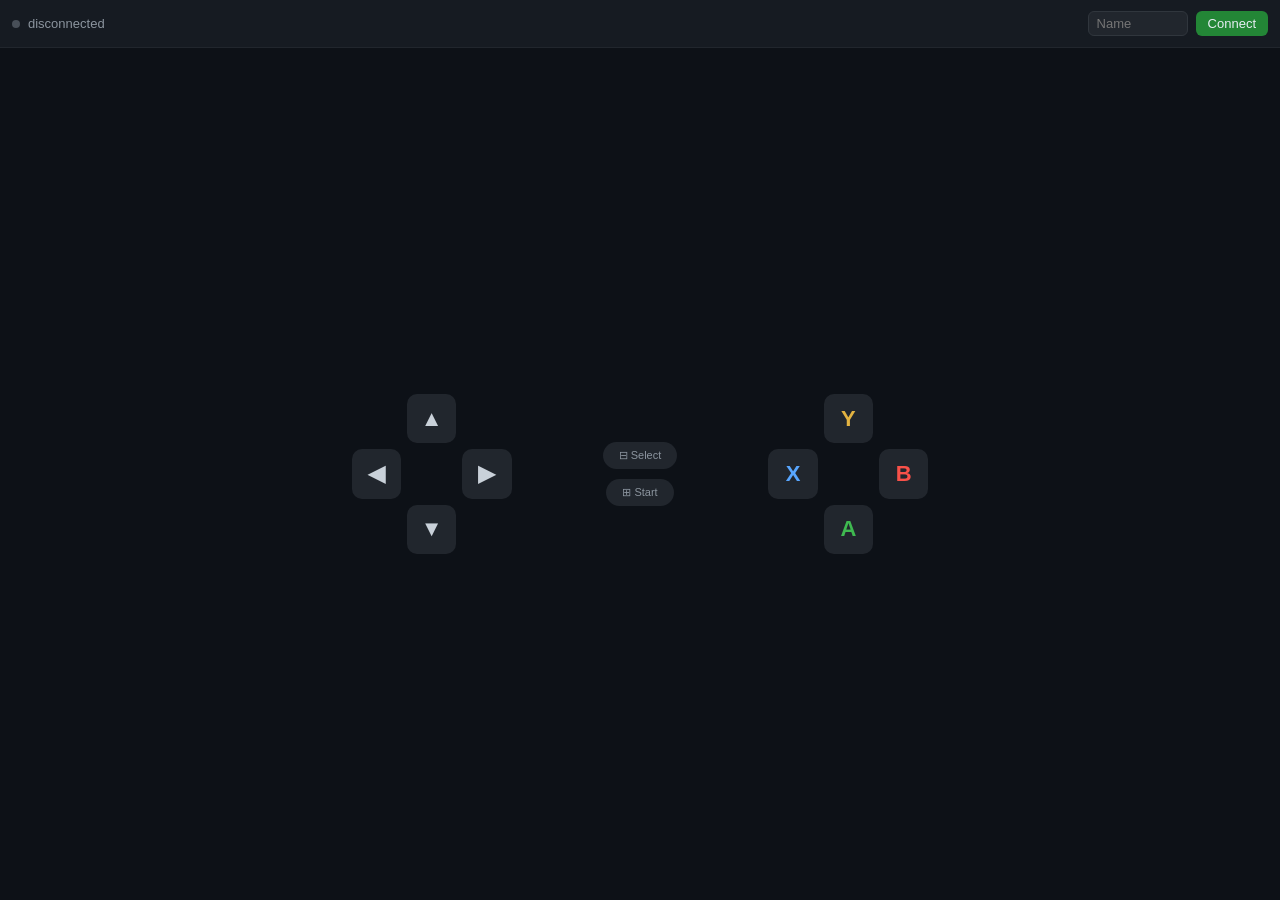
==== crates/web/static/index.html @ 0af7d1d8 "feat: initial structure for qpad" ====
<!doctype html>
<html lang="en">
    <head>
        <meta charset="utf-8" />
        <meta name="viewport" content="width=device-width, initial-scale=1.0, user-scalable=no" />
        <title>qpad</title>
        <style>
            *,
            *::before,
            *::after {
                box-sizing: border-box;
                margin: 0;
                padding: 0;
            }

            html,
            body {
                height: 100%;
                overflow: hidden;
                background: #0d1117;
                color: #e6edf3;
                font-family: -apple-system, BlinkMacSystemFont, "Segoe UI", sans-serif;
                touch-action: none;
                user-select: none;
                -webkit-user-select: none;
            }

            /* ── Status bar ─────────────────────────────────────────────────────────── */

            #bar {
                display: flex;
                align-items: center;
                gap: 8px;
                padding: 0 12px;
                height: 48px;
                background: #161b22;
                border-bottom: 1px solid #21262d;
            }
            #dot {
                width: 8px;
                height: 8px;
                border-radius: 50%;
                background: #484f58;
                flex-shrink: 0;
                transition: background 200ms;
            }
            #dot.on {
                background: #3fb950;
            }
            #bar-label {
                flex: 1;
                font-size: 13px;
                color: #8b949e;
            }
            #name {
                background: #21262d;
                border: 1px solid #30363d;
                color: #e6edf3;
                padding: 4px 8px;
                border-radius: 6px;
                font-size: 13px;
                width: 100px;
            }
            #name:focus {
                outline: none;
                border-color: #388bfd;
            }
            #btn-connect {
                background: #238636;
                border: none;
                color: #e6edf3;
                padding: 5px 12px;
                border-radius: 6px;
                font-size: 13px;
                cursor: pointer;
                white-space: nowrap;
                -webkit-tap-highlight-color: transparent;
            }
            #btn-connect.off {
                background: #21262d;
                color: #8b949e;
                cursor: default;
            }

            /* ── Gamepad layout ─────────────────────────────────────────────────────── */

            #pad {
                display: flex;
                align-items: center;
                justify-content: space-around;
                padding: 16px;
                height: calc(100vh - 48px);
                max-width: 700px;
                margin: 0 auto;
            }

            /* 3×3 grid used for both d-pad and face buttons */
            .cluster {
                display: grid;
                grid-template:
                    ".  u  ." 1fr
                    "l  c  r" 1fr
                    ".  d  ." 1fr
                    / 1fr 1fr 1fr;
                gap: 6px;
                width: min(42vw, 160px);
                height: min(42vw, 160px);
            }
            .g-u {
                grid-area: u;
            }
            .g-d {
                grid-area: d;
            }
            .g-l {
                grid-area: l;
            }
            .g-r {
                grid-area: r;
            }

            .pad-btn {
                border: none;
                border-radius: 10px;
                display: flex;
                align-items: center;
                justify-content: center;
                font-size: clamp(16px, 4vw, 22px);
                font-weight: 700;
                background: #21262d;
                color: #c9d1d9;
                cursor: pointer;
                -webkit-tap-highlight-color: transparent;
                transition:
                    background 60ms,
                    transform 60ms;
            }
            .pad-btn.active {
                background: #388bfd;
                transform: scale(0.92);
            }

            /* face-button accent colours */
            .c-a {
                color: #3fb950;
            }
            .c-b {
                color: #f85149;
            }
            .c-x {
                color: #58a6ff;
            }
            .c-y {
                color: #e3b341;
            }

            /* ── Centre buttons (Start / Select) ─────────────────────────────────── */

            #mid {
                display: flex;
                flex-direction: column;
                align-items: center;
                gap: 10px;
            }
            .sys-btn {
                background: #21262d;
                border: none;
                border-radius: 16px;
                color: #8b949e;
                font-size: 11px;
                padding: 7px 16px;
                cursor: pointer;
                -webkit-tap-highlight-color: transparent;
                transition: background 60ms;
            }
            .sys-btn.active {
                background: #388bfd;
                color: #e6edf3;
            }
        </style>
    </head>
    <body>
        <div id="bar">
            <span id="dot"></span>
            <span id="bar-label">disconnected</span>
            <input id="name" type="text" placeholder="Name" maxlength="24" />
            <button id="btn-connect">Connect</button>
        </div>

        <div id="pad">
            <!-- Left cluster: D-pad -->
            <div class="cluster" role="group" aria-label="D-pad">
                <button class="pad-btn g-u" data-bit="64" aria-label="Up">▲</button>
                <button class="pad-btn g-d" data-bit="128" aria-label="Down">▼</button>
                <button class="pad-btn g-l" data-bit="256" aria-label="Left">◀</button>
                <button class="pad-btn g-r" data-bit="512" aria-label="Right">▶</button>
            </div>

            <!-- Centre: Select / Start -->
            <div id="mid">
                <button class="sys-btn" data-bit="32" aria-label="Select">⊟ Select</button>
                <button class="sys-btn" data-bit="16" aria-label="Start">⊞ Start</button>
            </div>

            <!-- Right cluster: face buttons (Xbox layout) -->
            <!--   Y(top) / X(left) A(bottom) B(right)      -->
            <div class="cluster" role="group" aria-label="Face buttons">
                <button class="pad-btn g-u c-y" data-bit="4" aria-label="Y">Y</button>
                <button class="pad-btn g-d c-a" data-bit="1" aria-label="A">A</button>
                <button class="pad-btn g-l c-x" data-bit="8" aria-label="X">X</button>
                <button class="pad-btn g-r c-b" data-bit="2" aria-label="B">B</button>
            </div>
        </div>

        <script>
            (function () {
                "use strict";

                // ── DOM refs ──────────────────────────────────────────────────────────────
                const dot = document.getElementById("dot");
                const barLabel = document.getElementById("bar-label");
                const nameEl = document.getElementById("name");
                const connectBtn = document.getElementById("btn-connect");
                const allBtns = [...document.querySelectorAll("[data-bit]")];

                // ── State ─────────────────────────────────────────────────────────────────
                let ws = null;
                let clientId = crypto.randomUUID();
                let seq = 0;
                let buttons = 0; // current bitmask of pressed buttons

                // ── Status helpers ────────────────────────────────────────────────────────
                function setStatus(text, on) {
                    barLabel.textContent = text;
                    dot.className = on ? "on" : "";
                }

                // ── Input sending ─────────────────────────────────────────────────────────
                function sendInput() {
                    if (!ws || ws.readyState !== WebSocket.OPEN) return;
                    ws.send(
                        JSON.stringify({
                            Input: {
                                client_id: clientId,
                                seq: ++seq,
                                buttons,
                                axes: [],
                                ts_millis: Date.now(),
                            },
                        }),
                    );
                }

                // ── Button wiring (pointer events for unified mouse + touch) ──────────────
                allBtns.forEach(function (btn) {
                    var bit = Number(btn.dataset.bit);

                    function press(e) {
                        e.preventDefault();
                        buttons |= bit;
                        btn.classList.add("active");
                        sendInput();
                    }
                    function release(e) {
                        e.preventDefault();
                        if (!(buttons & bit)) return; // already released
                        buttons &= ~bit;
                        btn.classList.remove("active");
                        sendInput();
                    }

                    btn.addEventListener("pointerdown", press);
                    btn.addEventListener("pointerup", release);
                    btn.addEventListener("pointerleave", release);
                    btn.addEventListener("pointercancel", release);
                });

                // ── WebSocket connection ──────────────────────────────────────────────────
                function connect() {
                    if (ws) return;

                    var scheme = location.protocol === "https:" ? "wss" : "ws";
                    var url = scheme + "://" + location.host + "/ws";

                    ws = new WebSocket(url);

                    ws.onopen = function () {
                        setStatus("connected", true);
                        connectBtn.className = "off";
                        connectBtn.textContent = "Connected";
                        ws.send(
                            JSON.stringify({
                                Register: {
                                    client_id: clientId,
                                    name: nameEl.value.trim() || "player",
                                },
                            }),
                        );
                    };

                    ws.onclose = function () {
                        setStatus("disconnected", false);
                        connectBtn.className = "";
                        connectBtn.textContent = "Connect";
                        // Release any held buttons on disconnect.
                        buttons = 0;
                        allBtns.forEach(function (b) {
                            b.classList.remove("active");
                        });
                        ws = null;
                    };

                    ws.onerror = function () {
                        setStatus("connection error", false);
                    };

                    // Server sends roster updates; ignore them on the controller page.
                    ws.onmessage = function () {};
                }

                connectBtn.addEventListener("click", connect);
                nameEl.addEventListener("keydown", function (e) {
                    if (e.key === "Enter") connect();
                });

                // Auto-connect when the page is opened via QR scan (?s=<sessionId>).
                if (new URLSearchParams(location.search).get("s")) {
                    setTimeout(connect, 200);
                }
            })();
        </script>
    </body>
</html>
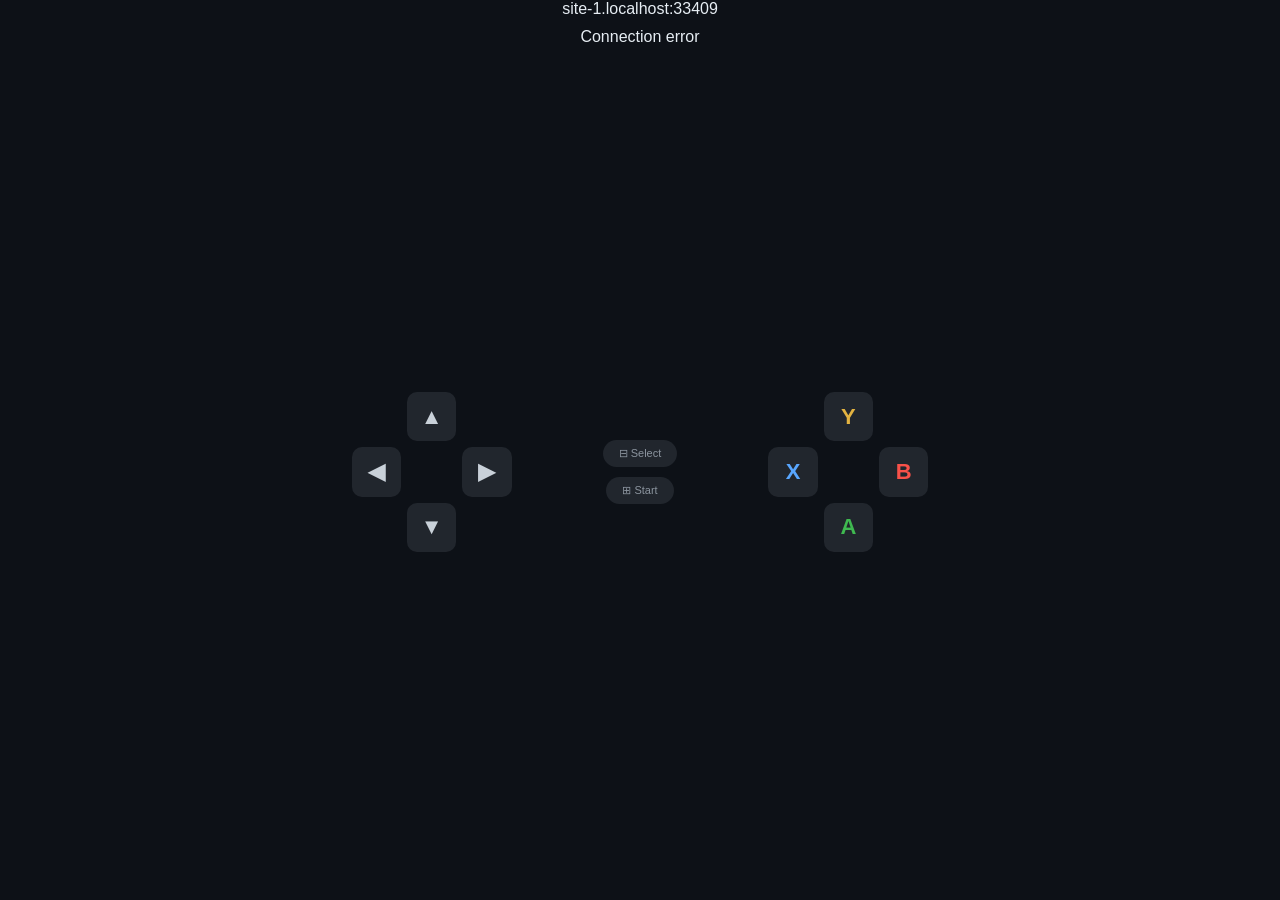
==== commit b8b84877: "fix: fix client on mobile" ====
--- a/crates/web/static/index.html
+++ b/crates/web/static/index.html
@@ -4,6 +4,25 @@
         <meta charset="utf-8" />
         <meta name="viewport" content="width=device-width, initial-scale=1.0, user-scalable=no" />
         <title>qpad</title>
+        <script id="manifest" type="application/manifest+json">
+            {
+                "name": "qpad controller",
+                "short_name": "qpad",
+                "start_url": "./",
+                "scope": "/",
+                "display": "fullscreen",
+                "orientation": "portrait-primary",
+                "theme_color": "#0d1117",
+                "icons": [
+                    {
+                        "src": "[data-uri]",
+                        "sizes": "512x512",
+                        "type": "image/svg+xml"
+                    }
+                ]
+            }
+        </script>
+        <link rel="manifest" href="#manifest" />
         <style>
             *,
             *::before,
@@ -20,69 +39,17 @@
                 background: #0d1117;
                 color: #e6edf3;
                 font-family: -apple-system, BlinkMacSystemFont, "Segoe UI", sans-serif;
-                touch-action: none;
+                touch-action: manipulation;
                 user-select: none;
                 -webkit-user-select: none;
             }
 
-            /* ── Status bar ─────────────────────────────────────────────────────────── */
-
-            #bar {
-                display: flex;
-                align-items: center;
-                gap: 8px;
-                padding: 0 12px;
-                height: 48px;
-                background: #161b22;
-                border-bottom: 1px solid #21262d;
-            }
-            #dot {
-                width: 8px;
-                height: 8px;
-                border-radius: 50%;
-                background: #484f58;
-                flex-shrink: 0;
-                transition: background 200ms;
-            }
-            #dot.on {
-                background: #3fb950;
-            }
-            #bar-label {
-                flex: 1;
-                font-size: 13px;
-                color: #8b949e;
-            }
-            #name {
-                background: #21262d;
-                border: 1px solid #30363d;
-                color: #e6edf3;
-                padding: 4px 8px;
-                border-radius: 6px;
-                font-size: 13px;
-                width: 100px;
-            }
-            #name:focus {
-                outline: none;
-                border-color: #388bfd;
-            }
-            #btn-connect {
-                background: #238636;
-                border: none;
-                color: #e6edf3;
-                padding: 5px 12px;
-                border-radius: 6px;
-                font-size: 13px;
-                cursor: pointer;
-                white-space: nowrap;
-                -webkit-tap-highlight-color: transparent;
-            }
-            #btn-connect.off {
-                background: #21262d;
-                color: #8b949e;
-                cursor: default;
-            }
-
-            /* ── Gamepad layout ─────────────────────────────────────────────────────── */
+            #status {
+                display: flex;
+                flex-direction: column;
+                align-items: center;
+                gap: 10px;
+            }
 
             #pad {
                 display: flex;
@@ -180,13 +147,10 @@
         </style>
     </head>
     <body>
-        <div id="bar">
-            <span id="dot"></span>
-            <span id="bar-label">disconnected</span>
-            <input id="name" type="text" placeholder="Name" maxlength="24" />
-            <button id="btn-connect">Connect</button>
+        <div id="status">
+            <p id="status-host">Unknown</p>
+            <p id="status-message">Connecting...</p>
         </div>
-
         <div id="pad">
             <!-- Left cluster: D-pad -->
             <div class="cluster" role="group" aria-label="D-pad">
@@ -216,26 +180,25 @@
             (function () {
                 "use strict";
 
-                // ── DOM refs ──────────────────────────────────────────────────────────────
-                const dot = document.getElementById("dot");
-                const barLabel = document.getElementById("bar-label");
-                const nameEl = document.getElementById("name");
-                const connectBtn = document.getElementById("btn-connect");
-                const allBtns = [...document.querySelectorAll("[data-bit]")];
-
-                // ── State ─────────────────────────────────────────────────────────────────
+                function uuidv4() {
+                    return "10000000-1000-4000-8000-100000000000".replace(/[018]/g, (c) =>
+                        (+c ^ (crypto.getRandomValues(new Uint8Array(1))[0] & (15 >> (+c / 4)))).toString(16),
+                    );
+                }
+
+                const statusHost = document.getElementById("status-host");
+                statusHost.textContent = location.host;
+
+                const statusMsg = document.getElementById("status-message");
+                function setStatus(text) {
+                    statusMsg.textContent = text;
+                }
+
                 let ws = null;
-                let clientId = crypto.randomUUID();
+                let clientId = uuidv4(); // this sadly fails on older mobile: crypto.randomUUID();
                 let seq = 0;
                 let buttons = 0; // current bitmask of pressed buttons
 
-                // ── Status helpers ────────────────────────────────────────────────────────
-                function setStatus(text, on) {
-                    barLabel.textContent = text;
-                    dot.className = on ? "on" : "";
-                }
-
-                // ── Input sending ─────────────────────────────────────────────────────────
                 function sendInput() {
                     if (!ws || ws.readyState !== WebSocket.OPEN) return;
                     ws.send(
@@ -251,7 +214,7 @@
                     );
                 }
 
-                // ── Button wiring (pointer events for unified mouse + touch) ──────────────
+                const allBtns = [...document.querySelectorAll("[data-bit]")];
                 allBtns.forEach(function (btn) {
                     var bit = Number(btn.dataset.bit);
 
@@ -275,7 +238,6 @@
                     btn.addEventListener("pointercancel", release);
                 });
 
-                // ── WebSocket connection ──────────────────────────────────────────────────
                 function connect() {
                     if (ws) return;
 
@@ -285,23 +247,17 @@
                     ws = new WebSocket(url);
 
                     ws.onopen = function () {
-                        setStatus("connected", true);
-                        connectBtn.className = "off";
-                        connectBtn.textContent = "Connected";
                         ws.send(
                             JSON.stringify({
                                 Register: {
                                     client_id: clientId,
-                                    name: nameEl.value.trim() || "player",
                                 },
                             }),
                         );
+                        setStatus("Connected");
                     };
 
                     ws.onclose = function () {
-                        setStatus("disconnected", false);
-                        connectBtn.className = "";
-                        connectBtn.textContent = "Connect";
                         // Release any held buttons on disconnect.
                         buttons = 0;
                         allBtns.forEach(function (b) {
@@ -311,22 +267,14 @@
                     };
 
                     ws.onerror = function () {
-                        setStatus("connection error", false);
+                        setStatus("Connection error");
                     };
 
-                    // Server sends roster updates; ignore them on the controller page.
+                    // Server sends no messages
                     ws.onmessage = function () {};
                 }
 
-                connectBtn.addEventListener("click", connect);
-                nameEl.addEventListener("keydown", function (e) {
-                    if (e.key === "Enter") connect();
-                });
-
-                // Auto-connect when the page is opened via QR scan (?s=<sessionId>).
-                if (new URLSearchParams(location.search).get("s")) {
-                    setTimeout(connect, 200);
-                }
+                connect();
             })();
         </script>
     </body>
